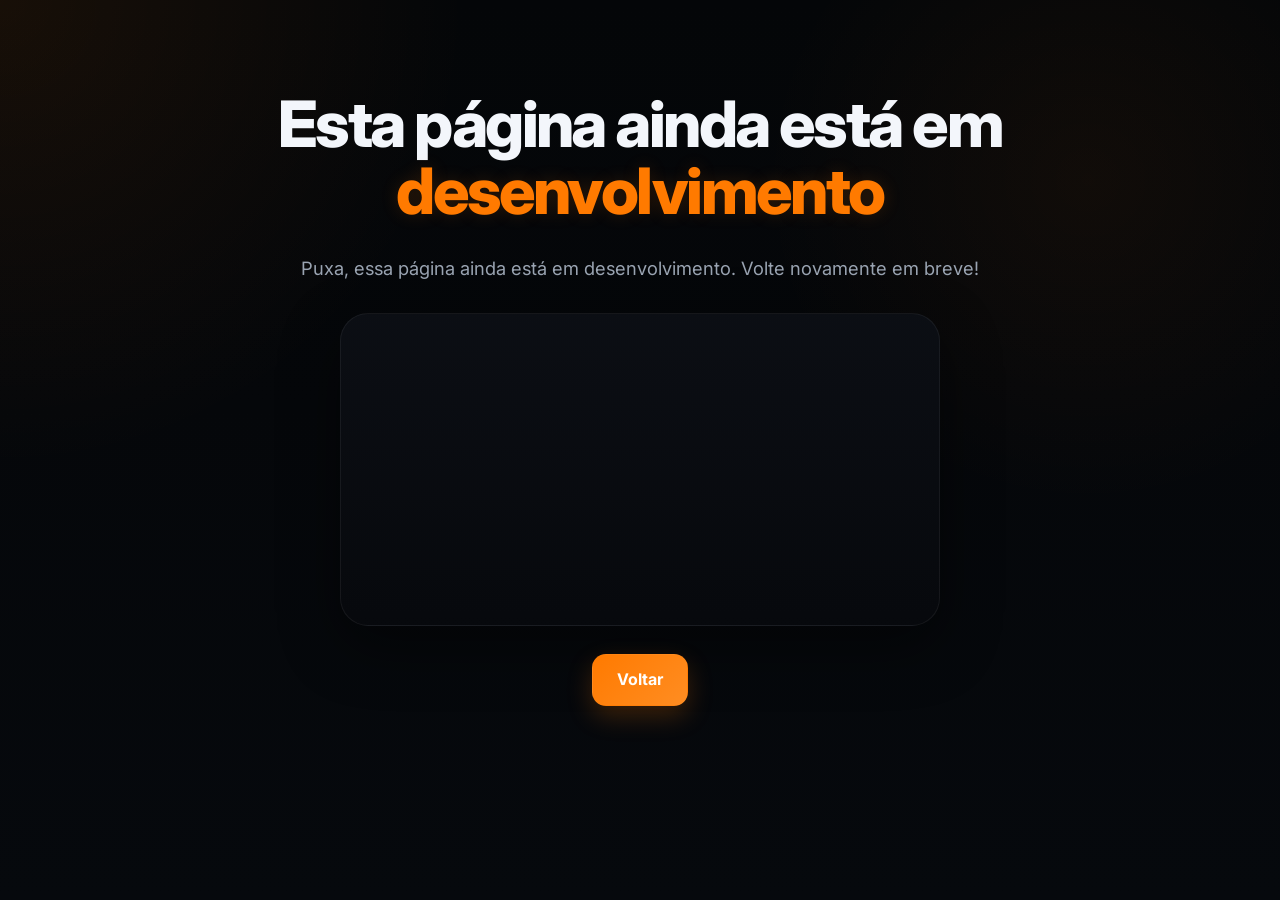
==== pages/about.html @ 9312def3 "Add files via upload" ====
<!DOCTYPE html>
<html lang="pt-BR">
<head>
  <meta charset="UTF-8" />
  <meta name="viewport" content="width=device-width, initial-scale=1.0" />
  <title>Em desenvolvimento | MovieArcade</title>

  <!-- Fonte -->
  <link rel="preconnect" href="https://fonts.googleapis.com" />
  <link rel="preconnect" href="https://fonts.gstatic.com" crossorigin />
  <link
    href="https://fonts.googleapis.com/css2?family=Inter:wght@400;500;600;700;800&display=swap"
    rel="stylesheet"
  />

  <!-- CSS -->
  <link rel="stylesheet" href="../assets/css/style.css" />

  <style>
    .dev-page {
      width: min(100% - 48px, var(--max-width));
      margin: 0 auto;
      min-height: calc(100vh - 120px);
      display: flex;
      align-items: center;
      justify-content: center;
      padding: 56px 0 40px;
    }

    .dev-content {
      width: 100%;
      max-width: 1100px;
      display: flex;
      flex-direction: column;
      align-items: center;
      gap: 28px;
      text-align: center;
    }

    .dev-title {
      font-size: clamp(2.2rem, 5vw, 4.2rem);
      line-height: 1.05;
      font-weight: 800;
      letter-spacing: -0.04em;
      color: var(--text);
    }

    .dev-title span {
      color: var(--orange);
      text-shadow: 0 0 18px rgba(255, 122, 0, 0.16);
    }

    .dev-text {
      max-width: 760px;
      color: var(--text-soft);
      font-size: clamp(1rem, 2vw, 1.15rem);
      line-height: 1.8;
    }

    .dev-media {
      width: min(60vw, 600px);
      border-radius: 28px;
      padding: 12px;
      border: 1px solid rgba(255, 255, 255, 0.06);
      background: linear-gradient(
        180deg,
        rgba(12, 15, 21, 0.95),
        rgba(7, 9, 13, 0.98)
      );
      box-shadow: var(--shadow);
    }

    .dev-video {
      width: 100%;
      display: block;
      border-radius: 20px;
      filter: brightness(0.9) contrast(1.03);
    }

    .dev-actions {
      display: flex;
      justify-content: center;
    }

    @media (max-width: 768px) {
      .dev-page {
        width: min(100% - 24px, var(--max-width));
        padding: 40px 0 32px;
      }

      .dev-media {
        width: 100%;
        padding: 8px;
      }

      .dev-actions .btn {
        width: 100%;
      }
    }
  </style>
</head>

<body>


  <!-- CONTEÚDO -->
  <main class="dev-page">
    <section class="dev-content">

      <h1 class="dev-title">
        Esta página ainda está em <span>desenvolvimento</span>
      </h1>

      <p class="dev-text">
        Puxa, essa página ainda está em desenvolvimento. Volte novamente em breve!
      </p>

      <div class="dev-media">
        <video class="dev-video" autoplay loop muted playsinline>
          <source src="../assets/img/anora.mp4" type="video/mp4" />
        </video>
      </div>

      <div class="dev-actions">
        <a href="../index.html" class="btn btn-primary">Voltar</a>
      </div>

    </section>
  </main>

</body>
</html>
---- assets/css/style.css ----
* {
  margin: 0;
  padding: 0;
  box-sizing: border-box;
}

:root {
  --bg: #05070a;
  --bg-soft: #0b0f14;
  --surface: rgba(15, 19, 26, 0.72);
  --surface-strong: #0f141b;
  --text: #f3f6fb;
  --text-soft: #9aa4b2;
  --orange: #ff7a00;
  --orange-hover: #ff9a3d;
  --orange-soft: rgba(255, 122, 0, 0.16);
  --border: rgba(255, 255, 255, 0.08);
  --shadow: 0 20px 60px rgba(0, 0, 0, 0.45);
  --max-width: 1200px;
}

html {
  scroll-behavior: smooth;
}

body {
  font-family: "Inter", Arial, Helvetica, sans-serif;
  background:
    radial-gradient(circle at top left, rgba(255, 122, 0, 0.08), transparent 30%),
    radial-gradient(circle at 85% 20%, rgba(255, 122, 0, 0.05), transparent 25%),
    linear-gradient(180deg, #040608 0%, #05070a 45%, #06090d 100%);
  color: var(--text);
  line-height: 1.6;
  min-height: 100vh;
  overflow-x: hidden;
  position: relative;
}

a {
  text-decoration: none;
  color: var(--text);
  transition: 0.25s ease;
}

a:hover {
  color: var(--orange);
}

/* Fundo decorativo */
.bg-effects {
  position: fixed;
  inset: 0;
  pointer-events: none;
  z-index: -1;
  overflow: hidden;
}

.glow {
  position: absolute;
  border-radius: 50%;
  filter: blur(80px);
}

.glow-1 {
  width: 320px;
  height: 320px;
  top: 90px;
  left: -80px;
  background: rgba(255, 122, 0, 0.12);
}

.glow-2 {
  width: 280px;
  height: 280px;
  right: -60px;
  top: 180px;
  background: rgba(255, 122, 0, 0.08);
}

.grid-overlay {
  position: absolute;
  inset: 0;
  background-image:
    linear-gradient(rgba(255, 255, 255, 0.03) 1px, transparent 1px),
    linear-gradient(90deg, rgba(255, 255, 255, 0.03) 1px, transparent 1px);
  background-size: 42px 42px;
  mask-image: linear-gradient(to bottom, rgba(0, 0, 0, 0.28), transparent 85%);
  opacity: 0.35;
}

/* Cabeçalho */
.header {
  width: min(100% - 48px, var(--max-width));
  margin: 18px auto 0;
  display: flex;
  justify-content: space-between;
  align-items: center;
  gap: 24px;
  padding: 18px 24px;
  border: 1px solid var(--border);
  border-radius: 20px;
  background: rgba(8, 10, 14, 0.72);
  backdrop-filter: blur(14px);
  box-shadow: var(--shadow);
}

.logo {
  display: flex;
  align-items: center;
  line-height: 0;
  flex-shrink: 0;
}

.logo-svg {
  width: 160px;
  height: 32px;
  display: block;
  opacity: 0.96;
  transition: transform 0.25s ease, filter 0.25s ease, opacity 0.25s ease;
}

.logo:hover .logo-svg {
  transform: scale(1.03);
  filter: drop-shadow(0 0 14px rgba(255, 122, 0, 0.28));
  opacity: 1;
}

.star {
  opacity: 0.96;
  transition: opacity 0.25s ease;
}

.logo:hover .star {
  opacity: 1;
}

.nav {
  display: flex;
  align-items: center;
  gap: 28px;
  flex-wrap: wrap;
}

.nav a {
  color: var(--text);
  font-size: 0.98rem;
  font-weight: 500;
  position: relative;
}

.nav a::after {
  content: "";
  position: absolute;
  left: 0;
  bottom: -7px;
  width: 0;
  height: 2px;
  background: var(--orange);
  border-radius: 999px;
  transition: width 0.25s ease;
}

.nav a:hover::after {
  width: 100%;
}

main {
  width: min(100% - 48px, var(--max-width));
  margin: 0 auto;
}

/* Hero principal */
.hero-landing {
  min-height: calc(100vh - 120px);
  display: grid;
  grid-template-columns: minmax(0, 1.15fr) minmax(320px, 420px);
  align-items: center;
  justify-content: space-between;
  gap: 24px;
  padding: 72px 0 56px;
}

.hero-text {
  max-width: 680px;
}

.hero-text h1 {
  font-size: clamp(2.8rem, 6vw, 5.4rem);
  line-height: 1.02;
  font-weight: 800;
  letter-spacing: -0.04em;
  margin-bottom: 22px;
}

.hero-text h1 span {
  color: var(--orange);
  text-shadow: 0 0 18px rgba(255, 122, 0, 0.16);
}

.hero-text p {
  max-width: 620px;
  color: var(--text-soft);
  font-size: clamp(1rem, 2.1vw, 1.15rem);
  margin-bottom: 34px;
}

.hero-actions {
  display: flex;
  align-items: center;
  gap: 16px;
  flex-wrap: wrap;
}

/* Botões */
.btn {
  display: inline-flex;
  align-items: center;
  justify-content: center;
  min-height: 52px;
  padding: 0 24px;
  border-radius: 14px;
  font-size: 1rem;
  font-weight: 700;
  transition: 0.25s ease;
  border: 1px solid transparent;
}

.btn-primary {
  background: linear-gradient(135deg, var(--orange) 0%, #ff8d22 100%);
  color: #fff;
  box-shadow: 0 10px 26px rgba(255, 122, 0, 0.22);
}

.btn-primary:hover {
  color: #fff;
  transform: translateY(-2px);
  box-shadow: 0 16px 34px rgba(255, 122, 0, 0.28);
}

.btn-secondary {
  background: rgba(255, 255, 255, 0.03);
  color: var(--text);
  border-color: var(--border);
}

.btn-secondary:hover {
  color: var(--text);
  border-color: rgba(255, 122, 0, 0.28);
  background: rgba(255, 122, 0, 0.06);
}

/* Bloco da direita */
.hero-visual {
  display: flex;
  justify-content: flex-start;
  align-items: center;
}

.hero-side {
  display: flex;
  flex-direction: column;
  align-items: flex-start;
  gap: 18px;
  width: 100%;
  max-width: 420px;
  transform: translateX(-14px);
}

.hero-badge {
  display: inline-flex;
  align-items: center;
  gap: 10px;
  padding: 8px 14px;
  border: 1px solid rgba(255, 122, 0, 0.22);
  border-radius: 999px;
  background: rgba(255, 122, 0, 0.08);
  color: #ffb16e;
  font-size: 0.9rem;
  font-weight: 600;
  letter-spacing: 0.02em;
  box-shadow: 0 0 0 1px rgba(255, 122, 0, 0.04) inset;
}

.hero-media {
  width: 100%;
  max-width: 420px;
  padding: 10px;
  border-radius: 28px;
  border: 1px solid rgba(255, 255, 255, 0.06);
  background: linear-gradient(180deg, rgba(12, 15, 21, 0.95), rgba(7, 9, 13, 0.98));
  box-shadow: 0 20px 50px rgba(0, 0, 0, 0.38);
}

.hero-video {
  width: 100%;
  display: block;
  border-radius: 20px;
  opacity: 0.94;
  filter: brightness(0.88) contrast(1.04);
  transition: transform 0.35s ease, opacity 0.35s ease, filter 0.35s ease;
}

.hero-media:hover .hero-video {
  transform: scale(1.02);
  opacity: 1;
  filter: brightness(0.92) contrast(1.06);
}

/* Bloco final */
.about-project {
  display: flex;
  align-items: center;
  justify-content: center;
  padding: 28px 0 40px;
}

.about-content {
  width: 80%;
  max-width: 1030px;
  margin: 0 auto;
  padding: 28px 40px;
  border: 1px solid var(--border);
  border-radius: 28px;
  background: linear-gradient(
    180deg,
    rgba(13, 17, 23, 0.88),
    rgba(10, 13, 18, 0.96)
  );
  box-shadow: var(--shadow);
  text-align: center;
}

.about-content p {
  max-width: 760px;
  margin: 0 auto;
  color: var(--text-soft);
  font-size: 1rem;
  line-height: 1.8;
  text-wrap: balance;
}

.about-content strong {
  color: var(--text);
}

/* Tablet */
@media (max-width: 1024px) {
  .hero-landing {
    grid-template-columns: 1fr;
    gap: 36px;
    padding-top: 56px;
  }

  .hero-visual {
    order: -1;
    justify-content: center;
  }

  .hero-side {
    width: 100%;
    max-width: 560px;
    margin: 0 auto;
    transform: none;
    align-items: center;
  }

  .hero-badge {
    align-self: center;
  }

  .hero-media {
    width: 100%;
    max-width: 560px;
  }

  .hero-text {
    max-width: 100%;
    text-align: center;
  }

  .hero-text p {
    margin-left: auto;
    margin-right: auto;
  }

  .hero-actions {
    justify-content: center;
  }

  .about-project {
    padding: 20px 0 36px;
  }
}

/* Celular */
@media (max-width: 768px) {
  .header {
    width: min(100% - 24px, var(--max-width));
    margin: 12px auto 0;
    padding: 18px 16px;
    border-radius: 18px;
    flex-direction: column;
    gap: 18px;
  }

  .logo {
    width: 100%;
    justify-content: center;
  }

  .logo-svg {
    width: 150px;
    height: 30px;
  }

  .nav {
    width: 100%;
    display: flex;
    justify-content: center;
    align-items: center;
    gap: 18px;
    flex-wrap: wrap;
  }

  .nav a {
    text-align: center;
  }

  main {
    width: min(100% - 24px, var(--max-width));
  }

  .hero-landing {
    min-height: auto;
    grid-template-columns: 1fr;
    padding: 36px 0 32px;
    gap: 24px;
  }

  .hero-visual {
    order: -1;
    justify-content: center;
  }

  .hero-side {
    width: 100%;
    max-width: 100%;
    transform: none;
    gap: 14px;
    align-items: center;
  }

  .hero-badge {
    align-self: center;
    font-size: 0.86rem;
    padding: 8px 12px;
    text-align: center;
  }

  .hero-media {
    width: 100%;
    max-width: 100%;
    padding: 8px;
    border-radius: 22px;
  }

  .hero-video {
    border-radius: 16px;
  }

  .hero-text {
    text-align: left;
  }

  .hero-text h1 {
    margin-bottom: 16px;
    font-size: clamp(2.4rem, 11vw, 4rem);
    line-height: 0.95;
    word-break: keep-all;
  }

  .hero-text p {
    margin-bottom: 24px;
    font-size: 1rem;
    line-height: 1.7;
  }

  .hero-actions {
    width: 100%;
    flex-direction: column;
    align-items: stretch;
  }

  .btn {
    width: 100%;
  }

  .about-project {
    padding: 20px 0 36px;
  }

  .about-content {
    padding: 22px 20px;
    border-radius: 20px;
  }

  .about-content p {
    max-width: 100%;
    font-size: 0.98rem;
    line-height: 1.75;
  }
}

@media (max-width: 480px) {
  .header {
    padding: 16px 14px;
    gap: 16px;
  }

  .logo-svg {
    width: 142px;
    height: 28px;
  }

  .nav {
    gap: 14px;
  }

  .nav a {
    font-size: 0.93rem;
  }

  .hero-landing {
    gap: 20px;
  }

  .hero-text h1 {
    font-size: 2.1rem;
    line-height: 0.98;
  }

  .hero-text p {
    font-size: 0.96rem;
  }

  .hero-badge {
    font-size: 0.78rem;
    padding: 7px 11px;
  }

  .hero-media {
    padding: 7px;
    border-radius: 18px;
  }

  .hero-video {
    border-radius: 14px;
  }
}
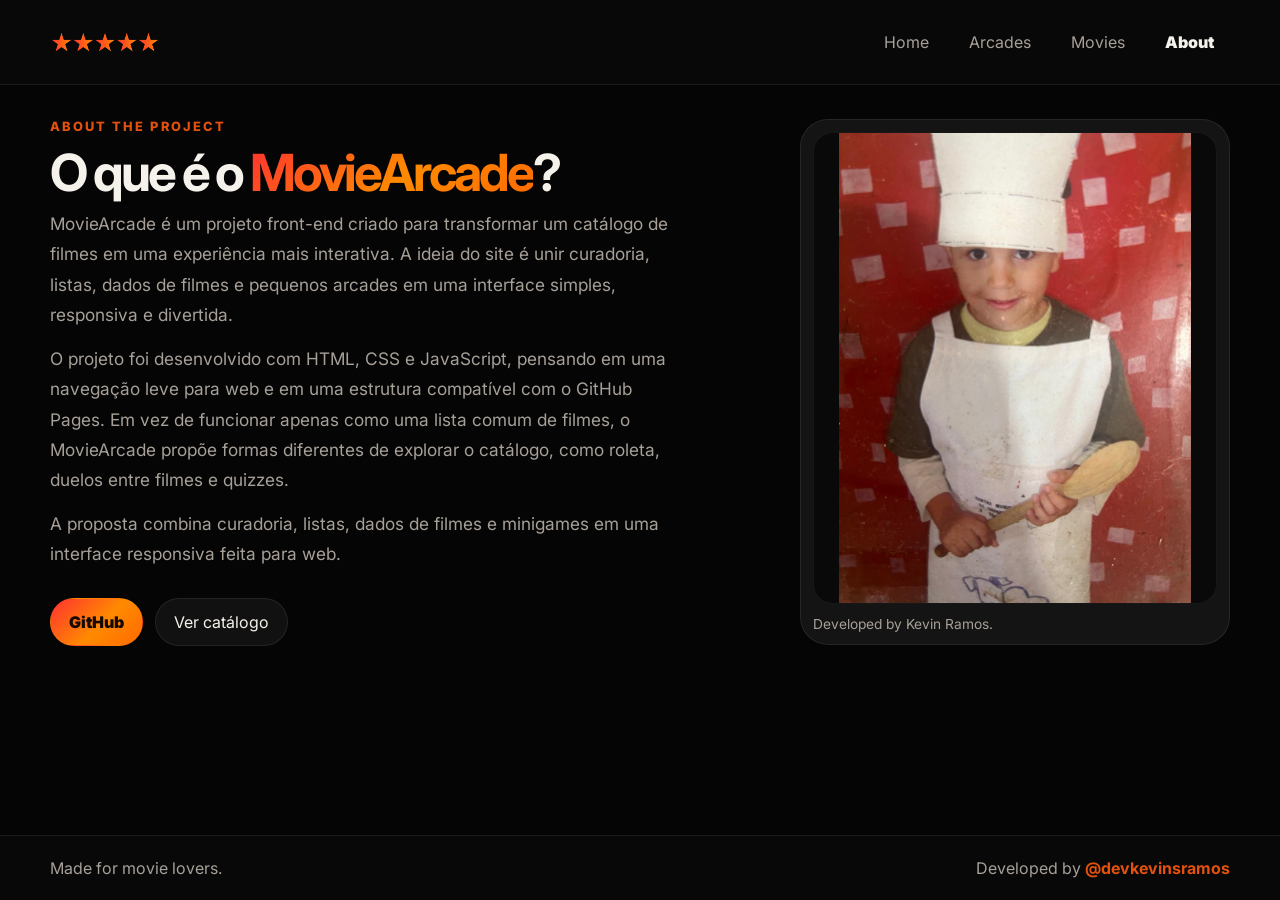
==== commit fe996b86: "Uptade V1" ====
--- a/pages/about.html
+++ b/pages/about.html
@@ -1,132 +1,78 @@
-<!DOCTYPE html>
-<html lang="pt-BR">
-<head>
-  <meta charset="UTF-8" />
-  <meta name="viewport" content="width=device-width, initial-scale=1.0" />
-  <title>Em desenvolvimento | MovieArcade</title>
-
-  <!-- Fonte -->
-  <link rel="preconnect" href="https://fonts.googleapis.com" />
-  <link rel="preconnect" href="https://fonts.gstatic.com" crossorigin />
-  <link
-    href="https://fonts.googleapis.com/css2?family=Inter:wght@400;500;600;700;800&display=swap"
-    rel="stylesheet"
-  />
-
-  <!-- CSS -->
-  <link rel="stylesheet" href="../assets/css/style.css" />
-
-  <style>
-    .dev-page {
-      width: min(100% - 48px, var(--max-width));
-      margin: 0 auto;
-      min-height: calc(100vh - 120px);
-      display: flex;
-      align-items: center;
-      justify-content: center;
-      padding: 56px 0 40px;
-    }
-
-    .dev-content {
-      width: 100%;
-      max-width: 1100px;
-      display: flex;
-      flex-direction: column;
-      align-items: center;
-      gap: 28px;
-      text-align: center;
-    }
-
-    .dev-title {
-      font-size: clamp(2.2rem, 5vw, 4.2rem);
-      line-height: 1.05;
-      font-weight: 800;
-      letter-spacing: -0.04em;
-      color: var(--text);
-    }
-
-    .dev-title span {
-      color: var(--orange);
-      text-shadow: 0 0 18px rgba(255, 122, 0, 0.16);
-    }
-
-    .dev-text {
-      max-width: 760px;
-      color: var(--text-soft);
-      font-size: clamp(1rem, 2vw, 1.15rem);
-      line-height: 1.8;
-    }
-
-    .dev-media {
-      width: min(60vw, 600px);
-      border-radius: 28px;
-      padding: 12px;
-      border: 1px solid rgba(255, 255, 255, 0.06);
-      background: linear-gradient(
-        180deg,
-        rgba(12, 15, 21, 0.95),
-        rgba(7, 9, 13, 0.98)
-      );
-      box-shadow: var(--shadow);
-    }
-
-    .dev-video {
-      width: 100%;
-      display: block;
-      border-radius: 20px;
-      filter: brightness(0.9) contrast(1.03);
-    }
-
-    .dev-actions {
-      display: flex;
-      justify-content: center;
-    }
-
-    @media (max-width: 768px) {
-      .dev-page {
-        width: min(100% - 24px, var(--max-width));
-        padding: 40px 0 32px;
-      }
-
-      .dev-media {
-        width: 100%;
-        padding: 8px;
-      }
-
-      .dev-actions .btn {
-        width: 100%;
-      }
-    }
-  </style>
-</head>
-
-<body>
-
-
-  <!-- CONTEÚDO -->
-  <main class="dev-page">
-    <section class="dev-content">
-
-      <h1 class="dev-title">
-        Esta página ainda está em <span>desenvolvimento</span>
-      </h1>
-
-      <p class="dev-text">
-        Puxa, essa página ainda está em desenvolvimento. Volte novamente em breve!
-      </p>
-
-      <div class="dev-media">
-        <video class="dev-video" autoplay loop muted playsinline>
-          <source src="../assets/img/anora.mp4" type="video/mp4" />
-        </video>
-      </div>
-
-      <div class="dev-actions">
-        <a href="../index.html" class="btn btn-primary">Voltar</a>
-      </div>
-
-    </section>
-  </main>
-
-</body>
+<!DOCTYPE html>
+<html lang="pt-BR">
+<head>
+  <meta charset="UTF-8">
+  <meta name="viewport" content="width=device-width, initial-scale=1.0">
+  <title>About | MovieArcade</title>
+  <meta name="theme-color" content="#050505">
+  <link rel="icon" type="image/svg+xml" href="../assets/img/logo_m.svg">
+  <link rel="apple-touch-icon" href="../assets/img/logo_m.svg">
+  <link rel="preconnect" href="https://fonts.googleapis.com">
+  <link rel="preconnect" href="https://fonts.gstatic.com" crossorigin>
+  <link href="https://fonts.googleapis.com/css2?family=Inter:wght@400;600;800;900&display=swap" rel="stylesheet">
+  <link rel="stylesheet" href="../assets/css/style.css">
+  
+</head>
+<body data-page="about">
+  <header class="site-header">
+    <nav class="page nav">
+      <a class="brand" data-link="index" href="../index.html">
+        <img class="brand-logo" src="../assets/img/logo_stars.svg" alt="MovieArcade">
+      </a>
+      <button class="menu-toggle" type="button" aria-label="Abrir menu" data-menu-toggle>☰</button>
+      <div class="nav-links" data-nav-links>
+        <a class="nav-link" data-link="home" href="../pages/home.html">Home</a>
+        <a class="nav-link" data-link="arcades" href="../pages/arcades.html">Arcades</a>
+        <a class="nav-link" data-link="movies" href="../pages/movies.html">Movies</a>
+        <a class="nav-link" data-link="about" href="../pages/about.html">About</a>
+      </div>
+    </nav>
+  </header>
+
+  <main class="main page">
+    <!-- About intro -->
+    <section class="about-grid">
+      <div class="reveal">
+        <p class="eyebrow">about the project</p>
+        <h1 class="section-title">O que é o <span class="title-accent">MovieArcade</span>?</h1>
+        <p class="lead">
+          MovieArcade é um projeto front-end criado para transformar um catálogo de filmes em uma experiência mais interativa.
+          A ideia do site é unir curadoria, listas, dados de filmes e pequenos arcades em uma interface simples, responsiva e divertida.        </p>
+
+        <p class="lead">
+          O projeto foi desenvolvido com HTML, CSS e JavaScript, pensando em uma navegação leve para web e em uma estrutura compatível com o GitHub Pages.
+          Em vez de funcionar apenas como uma lista comum de filmes, o MovieArcade propõe formas diferentes de explorar o catálogo, como roleta, duelos entre filmes e quizzes.
+        </p>
+
+        <p class="lead">
+          A proposta combina curadoria, listas, dados de filmes e minigames em uma interface responsiva feita para web.
+        </p>
+
+  
+
+        <div class="actions">
+          <a class="btn btn-primary" href="https://github.com/devkevinsramos/moviearcade" target="_blank" rel="noreferrer">GitHub</a>
+          <a class="btn btn-ghost" data-link="movies" href="movies.html">Ver catálogo</a>
+        </div>
+      </div>
+
+      <article class="panel media-card reveal delay">
+        <div class="media-shell">
+          <img src="../assets/img/kevin.jpeg" alt="Kevin Ramos">
+        </div>
+        <div class="media-label">
+          <span>Developed by Kevin Ramos.</span>
+        </div>
+      </article>
+    </section>
+  </main>
+
+  <footer class="footer">
+    <div class="page footer-row">
+      <span>Made for movie lovers.</span>
+      <span>Developed by <a href="https://github.com/devkevinsramos" target="_blank" rel="noreferrer">@devkevinsramos</a></span>
+    </div>
+  </footer>
+  <script src="../assets/js/script.js"></script>
+</body>
 </html>
--- a/assets/css/style.css
+++ b/assets/css/style.css
@@ -1,559 +1,1145 @@
-* {
-  margin: 0;
-  padding: 0;
-  box-sizing: border-box;
-}
-
-:root {
-  --bg: #05070a;
-  --bg-soft: #0b0f14;
-  --surface: rgba(15, 19, 26, 0.72);
-  --surface-strong: #0f141b;
-  --text: #f3f6fb;
-  --text-soft: #9aa4b2;
-  --orange: #ff7a00;
-  --orange-hover: #ff9a3d;
-  --orange-soft: rgba(255, 122, 0, 0.16);
-  --border: rgba(255, 255, 255, 0.08);
-  --shadow: 0 20px 60px rgba(0, 0, 0, 0.45);
-  --max-width: 1200px;
-}
-
-html {
-  scroll-behavior: smooth;
-}
-
-body {
-  font-family: "Inter", Arial, Helvetica, sans-serif;
-  background:
-    radial-gradient(circle at top left, rgba(255, 122, 0, 0.08), transparent 30%),
-    radial-gradient(circle at 85% 20%, rgba(255, 122, 0, 0.05), transparent 25%),
-    linear-gradient(180deg, #040608 0%, #05070a 45%, #06090d 100%);
-  color: var(--text);
-  line-height: 1.6;
-  min-height: 100vh;
-  overflow-x: hidden;
-  position: relative;
-}
-
-a {
-  text-decoration: none;
-  color: var(--text);
-  transition: 0.25s ease;
-}
-
-a:hover {
-  color: var(--orange);
-}
-
-/* Fundo decorativo */
-.bg-effects {
-  position: fixed;
-  inset: 0;
-  pointer-events: none;
-  z-index: -1;
-  overflow: hidden;
-}
-
-.glow {
-  position: absolute;
-  border-radius: 50%;
-  filter: blur(80px);
-}
-
-.glow-1 {
-  width: 320px;
-  height: 320px;
-  top: 90px;
-  left: -80px;
-  background: rgba(255, 122, 0, 0.12);
-}
-
-.glow-2 {
-  width: 280px;
-  height: 280px;
-  right: -60px;
-  top: 180px;
-  background: rgba(255, 122, 0, 0.08);
-}
-
-.grid-overlay {
-  position: absolute;
-  inset: 0;
-  background-image:
-    linear-gradient(rgba(255, 255, 255, 0.03) 1px, transparent 1px),
-    linear-gradient(90deg, rgba(255, 255, 255, 0.03) 1px, transparent 1px);
-  background-size: 42px 42px;
-  mask-image: linear-gradient(to bottom, rgba(0, 0, 0, 0.28), transparent 85%);
-  opacity: 0.35;
-}
-
-/* Cabeçalho */
-.header {
-  width: min(100% - 48px, var(--max-width));
-  margin: 18px auto 0;
-  display: flex;
-  justify-content: space-between;
-  align-items: center;
-  gap: 24px;
-  padding: 18px 24px;
-  border: 1px solid var(--border);
-  border-radius: 20px;
-  background: rgba(8, 10, 14, 0.72);
-  backdrop-filter: blur(14px);
-  box-shadow: var(--shadow);
-}
-
-.logo {
-  display: flex;
-  align-items: center;
-  line-height: 0;
-  flex-shrink: 0;
-}
-
-.logo-svg {
-  width: 160px;
-  height: 32px;
-  display: block;
-  opacity: 0.96;
-  transition: transform 0.25s ease, filter 0.25s ease, opacity 0.25s ease;
-}
-
-.logo:hover .logo-svg {
-  transform: scale(1.03);
-  filter: drop-shadow(0 0 14px rgba(255, 122, 0, 0.28));
-  opacity: 1;
-}
-
-.star {
-  opacity: 0.96;
-  transition: opacity 0.25s ease;
-}
-
-.logo:hover .star {
-  opacity: 1;
-}
-
-.nav {
-  display: flex;
-  align-items: center;
-  gap: 28px;
-  flex-wrap: wrap;
-}
-
-.nav a {
-  color: var(--text);
-  font-size: 0.98rem;
-  font-weight: 500;
-  position: relative;
-}
-
-.nav a::after {
-  content: "";
-  position: absolute;
-  left: 0;
-  bottom: -7px;
-  width: 0;
-  height: 2px;
-  background: var(--orange);
-  border-radius: 999px;
-  transition: width 0.25s ease;
-}
-
-.nav a:hover::after {
-  width: 100%;
-}
-
-main {
-  width: min(100% - 48px, var(--max-width));
-  margin: 0 auto;
-}
-
-/* Hero principal */
-.hero-landing {
-  min-height: calc(100vh - 120px);
-  display: grid;
-  grid-template-columns: minmax(0, 1.15fr) minmax(320px, 420px);
-  align-items: center;
-  justify-content: space-between;
-  gap: 24px;
-  padding: 72px 0 56px;
-}
-
-.hero-text {
-  max-width: 680px;
-}
-
-.hero-text h1 {
-  font-size: clamp(2.8rem, 6vw, 5.4rem);
-  line-height: 1.02;
-  font-weight: 800;
-  letter-spacing: -0.04em;
-  margin-bottom: 22px;
-}
-
-.hero-text h1 span {
-  color: var(--orange);
-  text-shadow: 0 0 18px rgba(255, 122, 0, 0.16);
-}
-
-.hero-text p {
-  max-width: 620px;
-  color: var(--text-soft);
-  font-size: clamp(1rem, 2.1vw, 1.15rem);
-  margin-bottom: 34px;
-}
-
-.hero-actions {
-  display: flex;
-  align-items: center;
-  gap: 16px;
-  flex-wrap: wrap;
-}
-
-/* Botões */
-.btn {
-  display: inline-flex;
-  align-items: center;
-  justify-content: center;
-  min-height: 52px;
-  padding: 0 24px;
-  border-radius: 14px;
-  font-size: 1rem;
-  font-weight: 700;
-  transition: 0.25s ease;
-  border: 1px solid transparent;
-}
-
-.btn-primary {
-  background: linear-gradient(135deg, var(--orange) 0%, #ff8d22 100%);
-  color: #fff;
-  box-shadow: 0 10px 26px rgba(255, 122, 0, 0.22);
-}
-
-.btn-primary:hover {
-  color: #fff;
-  transform: translateY(-2px);
-  box-shadow: 0 16px 34px rgba(255, 122, 0, 0.28);
-}
-
-.btn-secondary {
-  background: rgba(255, 255, 255, 0.03);
-  color: var(--text);
-  border-color: var(--border);
-}
-
-.btn-secondary:hover {
-  color: var(--text);
-  border-color: rgba(255, 122, 0, 0.28);
-  background: rgba(255, 122, 0, 0.06);
-}
-
-/* Bloco da direita */
-.hero-visual {
-  display: flex;
-  justify-content: flex-start;
-  align-items: center;
-}
-
-.hero-side {
-  display: flex;
-  flex-direction: column;
-  align-items: flex-start;
-  gap: 18px;
-  width: 100%;
-  max-width: 420px;
-  transform: translateX(-14px);
-}
-
-.hero-badge {
-  display: inline-flex;
-  align-items: center;
-  gap: 10px;
-  padding: 8px 14px;
-  border: 1px solid rgba(255, 122, 0, 0.22);
-  border-radius: 999px;
-  background: rgba(255, 122, 0, 0.08);
-  color: #ffb16e;
-  font-size: 0.9rem;
-  font-weight: 600;
-  letter-spacing: 0.02em;
-  box-shadow: 0 0 0 1px rgba(255, 122, 0, 0.04) inset;
-}
-
-.hero-media {
-  width: 100%;
-  max-width: 420px;
-  padding: 10px;
-  border-radius: 28px;
-  border: 1px solid rgba(255, 255, 255, 0.06);
-  background: linear-gradient(180deg, rgba(12, 15, 21, 0.95), rgba(7, 9, 13, 0.98));
-  box-shadow: 0 20px 50px rgba(0, 0, 0, 0.38);
-}
-
-.hero-video {
-  width: 100%;
-  display: block;
-  border-radius: 20px;
-  opacity: 0.94;
-  filter: brightness(0.88) contrast(1.04);
-  transition: transform 0.35s ease, opacity 0.35s ease, filter 0.35s ease;
-}
-
-.hero-media:hover .hero-video {
-  transform: scale(1.02);
-  opacity: 1;
-  filter: brightness(0.92) contrast(1.06);
-}
-
-/* Bloco final */
-.about-project {
-  display: flex;
-  align-items: center;
-  justify-content: center;
-  padding: 28px 0 40px;
-}
-
-.about-content {
-  width: 80%;
-  max-width: 1030px;
-  margin: 0 auto;
-  padding: 28px 40px;
-  border: 1px solid var(--border);
-  border-radius: 28px;
-  background: linear-gradient(
-    180deg,
-    rgba(13, 17, 23, 0.88),
-    rgba(10, 13, 18, 0.96)
-  );
-  box-shadow: var(--shadow);
-  text-align: center;
-}
-
-.about-content p {
-  max-width: 760px;
-  margin: 0 auto;
-  color: var(--text-soft);
-  font-size: 1rem;
-  line-height: 1.8;
-  text-wrap: balance;
-}
-
-.about-content strong {
-  color: var(--text);
-}
-
-/* Tablet */
-@media (max-width: 1024px) {
-  .hero-landing {
-    grid-template-columns: 1fr;
-    gap: 36px;
-    padding-top: 56px;
-  }
-
-  .hero-visual {
-    order: -1;
-    justify-content: center;
-  }
-
-  .hero-side {
-    width: 100%;
-    max-width: 560px;
-    margin: 0 auto;
-    transform: none;
-    align-items: center;
-  }
-
-  .hero-badge {
-    align-self: center;
-  }
-
-  .hero-media {
-    width: 100%;
-    max-width: 560px;
-  }
-
-  .hero-text {
-    max-width: 100%;
-    text-align: center;
-  }
-
-  .hero-text p {
-    margin-left: auto;
-    margin-right: auto;
-  }
-
-  .hero-actions {
-    justify-content: center;
-  }
-
-  .about-project {
-    padding: 20px 0 36px;
-  }
-}
-
-/* Celular */
-@media (max-width: 768px) {
-  .header {
-    width: min(100% - 24px, var(--max-width));
-    margin: 12px auto 0;
-    padding: 18px 16px;
-    border-radius: 18px;
-    flex-direction: column;
-    gap: 18px;
-  }
-
-  .logo {
-    width: 100%;
-    justify-content: center;
-  }
-
-  .logo-svg {
-    width: 150px;
-    height: 30px;
-  }
-
-  .nav {
-    width: 100%;
-    display: flex;
-    justify-content: center;
-    align-items: center;
-    gap: 18px;
-    flex-wrap: wrap;
-  }
-
-  .nav a {
-    text-align: center;
-  }
-
-  main {
-    width: min(100% - 24px, var(--max-width));
-  }
-
-  .hero-landing {
-    min-height: auto;
-    grid-template-columns: 1fr;
-    padding: 36px 0 32px;
-    gap: 24px;
-  }
-
-  .hero-visual {
-    order: -1;
-    justify-content: center;
-  }
-
-  .hero-side {
-    width: 100%;
-    max-width: 100%;
-    transform: none;
-    gap: 14px;
-    align-items: center;
-  }
-
-  .hero-badge {
-    align-self: center;
-    font-size: 0.86rem;
-    padding: 8px 12px;
-    text-align: center;
-  }
-
-  .hero-media {
-    width: 100%;
-    max-width: 100%;
-    padding: 8px;
-    border-radius: 22px;
-  }
-
-  .hero-video {
-    border-radius: 16px;
-  }
-
-  .hero-text {
-    text-align: left;
-  }
-
-  .hero-text h1 {
-    margin-bottom: 16px;
-    font-size: clamp(2.4rem, 11vw, 4rem);
-    line-height: 0.95;
-    word-break: keep-all;
-  }
-
-  .hero-text p {
-    margin-bottom: 24px;
-    font-size: 1rem;
-    line-height: 1.7;
-  }
-
-  .hero-actions {
-    width: 100%;
-    flex-direction: column;
-    align-items: stretch;
-  }
-
-  .btn {
-    width: 100%;
-  }
-
-  .about-project {
-    padding: 20px 0 36px;
-  }
-
-  .about-content {
-    padding: 22px 20px;
-    border-radius: 20px;
-  }
-
-  .about-content p {
-    max-width: 100%;
-    font-size: 0.98rem;
-    line-height: 1.75;
-  }
-}
-
-@media (max-width: 480px) {
-  .header {
-    padding: 16px 14px;
-    gap: 16px;
-  }
-
-  .logo-svg {
-    width: 142px;
-    height: 28px;
-  }
-
-  .nav {
-    gap: 14px;
-  }
-
-  .nav a {
-    font-size: 0.93rem;
-  }
-
-  .hero-landing {
-    gap: 20px;
-  }
-
-  .hero-text h1 {
-    font-size: 2.1rem;
-    line-height: 0.98;
-  }
-
-  .hero-text p {
-    font-size: 0.96rem;
-  }
-
-  .hero-badge {
-    font-size: 0.78rem;
-    padding: 7px 11px;
-  }
-
-  .hero-media {
-    padding: 7px;
-    border-radius: 18px;
-  }
-
-  .hero-video {
-    border-radius: 14px;
-  }
+/* =====================================================
+   MovieArcade - Global Styles
+   Base visual system for all pages
+   ===================================================== */
+
+/* ---------- Theme ---------- */
+
+:root {
+  --bg: #050505;
+  --bg-soft: #080808;
+  --bg-elevated: #101010;
+
+  --card: #141414;
+  --card-hover: #181818;
+
+  --line: rgba(255, 255, 255, 0.08);
+
+  --text: #f5f1eb;
+  --muted: #a7a099;
+
+  --orange: #ff6a00;
+  --orange-strong: #ff8a00;
+  --orange-soft: #ff5b0ee3;
+  --orange-gradient: linear-gradient(135deg, #ff3131 0%, #ff8a00 55%, #ff6a00 100%);
+
+  --radius-lg: 28px;
+  --radius-md: 22px;
+  --radius-sm: 16px;
+
+  --shadow: 0 20px 50px rgba(0, 0, 0, 0.35);
+
+  --max-width: 1180px;
+}
+
+/* ---------- Reset ---------- */
+
+* {
+  box-sizing: border-box;
+}
+
+html {
+  scroll-behavior: smooth;
+}
+
+body {
+  margin: 0;
+  min-height: 100vh;
+  display: flex;
+  flex-direction: column;
+  overflow-x: hidden;
+  background: var(--bg);
+  color: var(--text);
+  font-family: Inter, system-ui, -apple-system, BlinkMacSystemFont, "Segoe UI", sans-serif;
+}
+
+img,
+video {
+  display: block;
+  max-width: 100%;
+}
+
+a {
+  color: inherit;
+  text-decoration: none;
+}
+
+button,
+input {
+  font: inherit;
+}
+
+/* ---------- Shared layout ---------- */
+
+.page {
+  width: min(var(--max-width), calc(100% - 32px));
+  margin: 0 auto;
+}
+
+.main {
+  flex: 1;
+  padding: 34px 0 44px;
+}
+
+.section-spacing {
+  margin-top: 34px;
+}
+
+/* ---------- Header ---------- */
+
+.site-header {
+  position: sticky;
+  top: 0;
+  z-index: 50;
+  background: var(--bg-soft);
+  border-bottom: 1px solid var(--line);
+}
+
+.nav {
+  min-height: 84px;
+  display: flex;
+  align-items: center;
+  justify-content: space-between;
+  gap: 20px;
+}
+
+.brand {
+  display: inline-flex;
+  align-items: center;
+  gap: 14px;
+  font-weight: 900;
+  letter-spacing: 0.02em;
+}
+
+.brand-logo {
+  width: 110px;
+  height: auto;
+  transition: transform 0.25s ease, letter-spacing 0.25s ease;
+  transform-origin: center;
+}
+
+.brand:hover .brand-logo {
+  transform: translateY(-2px) scale(1.04) rotate(-1deg);
+}
+
+.nav-links {
+  display: flex;
+  align-items: center;
+  gap: 8px;
+}
+
+.nav-link {
+  padding: 11px 16px;
+  border-radius: 999px;
+  color: var(--muted);
+  transition: 0.2s ease;
+}
+
+.nav-link:hover {
+  color: var(--text);
+  background: rgba(255, 255, 255, 0.04);
+  box-shadow: none;
+}
+
+.nav-link.active {
+  color: var(--text);
+  background: transparent;
+  box-shadow: none;
+  font-weight: 900;
+}
+
+.menu-toggle {
+  display: none;
+  align-items: center;
+  justify-content: center;
+  width: 48px;
+  height: 48px;
+  border: 1px solid var(--line);
+  border-radius: 14px;
+  background: #121212;
+  color: var(--text);
+  cursor: pointer;
+}
+
+/* ---------- Footer ---------- */
+
+.footer {
+  margin-top: auto;
+  background: var(--bg-soft);
+  border-top: 1px solid var(--line);
+  padding: 22px 0;
+  color: var(--muted);
+}
+
+.footer-row {
+  display: flex;
+  justify-content: space-between;
+  gap: 16px;
+  flex-wrap: wrap;
+}
+
+.footer a {
+  color: var(--orange-soft);
+  font-weight: 700;
+}
+
+.footer a:hover {
+  color: var(--text);
+}
+
+/* ---------- Typography ---------- */
+
+.eyebrow {
+  margin: 0 0 14px;
+  color: var(--orange-soft);
+  font-size: 0.8rem;
+  font-weight: 800;
+  letter-spacing: 0.16em;
+  text-transform: uppercase;
+}
+
+.title {
+  margin: 0 0 18px;
+  font-size: clamp(2.5rem, 7vw, 5.9rem);
+  line-height: 0.92;
+  letter-spacing: -0.07em;
+}
+
+.title-accent {
+  background: var(--orange-gradient);
+  -webkit-background-clip: text;
+  background-clip: text;
+  color: transparent;
+}
+
+.section-title {
+  margin: 0 0 12px;
+  font-size: clamp(2rem, 4vw, 4rem);
+  line-height: 0.96;
+  letter-spacing: -0.06em;
+}
+
+.section-subtitle {
+  margin: 0;
+  color: var(--muted);
+  font-size: 1.05rem;
+  line-height: 1.75;
+  max-width: 720px;
+}
+
+.lead {
+  margin: 0;
+  color: var(--muted);
+  font-size: 1.08rem;
+  line-height: 1.75;
+}
+
+/* ---------- Buttons ---------- */
+
+.actions,
+.toolbar {
+  display: flex;
+  align-items: center;
+  gap: 12px;
+  flex-wrap: wrap;
+}
+
+.actions {
+  margin-top: 28px;
+}
+
+.btn {
+  min-height: 48px;
+  padding: 12px 18px;
+  border: 1px solid var(--line);
+  border-radius: 999px;
+  display: inline-flex;
+  align-items: center;
+  justify-content: center;
+  gap: 8px;
+  background: #151515;
+  color: var(--text);
+  cursor: pointer;
+  transition: 0.2s ease;
+}
+
+.btn:hover {
+  transform: translateY(-2px);
+  border-color: rgba(255, 106, 0, 0.34);
+}
+
+.btn-primary {
+  border-color: transparent;
+  background: var(--orange-gradient);
+  color: #150900;
+  font-weight: 900;
+}
+
+.btn-primary:hover {
+  box-shadow: 0 5px 5px rgba(46, 46, 46, 0.22);
+}
+
+.btn-ghost {
+  background: #111111;
+}
+
+.btn-small {
+  min-height: 38px;
+  padding: 8px 12px;
+  font-size: 0.92rem;
+}
+
+/* ---------- Cards and panels ---------- */
+
+.card,
+.panel {
+  background: var(--card);
+  border: 1px solid var(--line);
+  border-radius: var(--radius-lg);
+}
+
+.card {
+  padding: 24px;
+  transition: 0.2s ease;
+}
+
+.card:hover {
+  transform: translateY(-4px);
+  background: var(--card-hover);
+}
+
+.panel {
+  padding: 16px;
+}
+
+.card h3,
+.panel h3 {
+  margin: 0 0 10px;
+  font-size: 1.3rem;
+}
+
+.card p,
+.panel p {
+  margin: 0;
+  color: var(--muted);
+  line-height: 1.7;
+}
+
+.kicker {
+  display: inline-flex;
+  margin-bottom: 14px;
+  padding: 8px 14px;
+  border: 1px solid rgba(255, 106, 0, 0.22);
+  border-radius: 999px;
+  color: var(--orange-soft);
+  background: rgba(255, 106, 0, 0.08);
+  font-weight: 700;
+}
+
+/* ---------- Grids ---------- */
+
+.grid {
+  display: grid;
+  gap: 18px;
+}
+
+.grid-2 {
+  grid-template-columns: repeat(2, minmax(0, 1fr));
+}
+
+.grid-3 {
+  grid-template-columns: repeat(3, minmax(0, 1fr));
+}
+
+.toolbar {
+  justify-content: space-between;
+  margin-bottom: 18px;
+}
+
+/* ---------- Hero and media cards ---------- */
+
+.hero {
+  min-height: calc(100vh - 84px);
+  display: grid;
+  place-items: center;
+  padding: 48px 0;
+}
+
+.hero-grid,
+.spotlight {
+  display: grid;
+  grid-template-columns: 1.05fr 0.95fr;
+  gap: 28px;
+  align-items: center;
+}
+
+.media-card {
+  padding: 16px;
+}
+
+.media-shell {
+  overflow: hidden;
+  border-radius: 20px;
+  border: 1px solid rgba(255, 255, 255, 0.06);
+  background: #090909;
+}
+
+.media-shell video {
+  width: 100%;
+  height: 100%;
+  object-fit: cover;
+  aspect-ratio: 4 / 3;
+}
+
+.media-label {
+  display: flex;
+  justify-content: space-between;
+  gap: 12px;
+  margin-top: 14px;
+  color: var(--muted);
+  font-size: 0.95rem;
+}
+
+.media-quote {
+  font-style: italic;
+  color: var(--muted);
+  opacity: 0.9;
+}
+
+/* ---------- About page ---------- */
+
+.about-grid {
+  display: grid;
+  grid-template-columns: 1.08fr 0.82fr;
+  gap: 42px;
+  align-items: center;
+}
+
+.about-grid .media-card {
+  width: 100%;
+  max-width: 430px;
+  justify-self: end;
+  padding: 12px;
+}
+
+.about-grid .media-shell {
+  display: flex;
+  align-items: center;
+  justify-content: center;
+  background: #090909;
+  border-radius: 20px;
+  overflow: hidden;
+}
+
+.about-grid .media-shell img {
+  width: 100%;
+  height: auto;
+  max-height: 470px;
+  object-fit: contain;
+  display: block;
+}
+
+.about-grid .media-label {
+  margin-top: 12px;
+  font-size: 0.86rem;
+}
+
+.about-grid .lead {
+  max-width: 620px;
+}
+
+.about-grid .lead + .lead {
+  margin-top: 14px;
+}
+
+/* ---------- Featured spotlight ---------- */
+
+.spotlight {
+  padding: 18px;
+}
+
+.spotlight-media {
+  overflow: hidden;
+  border-radius: 24px;
+  background: #090909;
+}
+
+.spotlight-media video {
+  width: 100%;
+  height: 100%;
+  min-height: 360px;
+  object-fit: cover;
+}
+
+.spotlight-content {
+  padding: 14px 10px;
+}
+
+.spotlight-content .btn {
+  margin-top: 18px;
+}
+
+.meta-row {
+  display: flex;
+  gap: 10px;
+  flex-wrap: wrap;
+  margin: 24px 0;
+}
+
+.meta-pill {
+  padding: 10px 14px;
+  border: 1px solid var(--line);
+  border-radius: 999px;
+  color: var(--muted);
+  background: #141414;
+}
+
+/* ---------- Home roulette visual card ---------- */
+
+.roulette-preview-card {
+  display: grid;
+  place-items: center;
+  min-height: 360px;
+  border-radius: 24px;
+  background:
+    radial-gradient(circle at center, rgba(255, 106, 0, 0.10), transparent 45%),
+    #0d0d0d;
+  border: 1px solid var(--line);
+}
+
+.roulette-preview {
+  position: relative;
+  width: min(76vw, 330px);
+  height: min(76vw, 330px);
+  display: grid;
+  place-items: center;
+}
+
+.roulette-preview-wheel {
+  width: 100%;
+  height: 100%;
+  border-radius: 50%;
+  border: 12px solid #141414;
+  background: conic-gradient(
+    #ff3131 0deg 45deg,
+    #ff8a00 45deg 90deg,
+    #151515 90deg 135deg,
+    #ff6a00 135deg 180deg,
+    #ff3131 180deg 225deg,
+    #ff8a00 225deg 270deg,
+    #151515 270deg 315deg,
+    #ff6a00 315deg 360deg
+  );
+  animation: roulettePreviewSpin 10s linear infinite;
+  box-shadow: var(--shadow);
+}
+
+.roulette-preview-center {
+  position: absolute;
+  width: 112px;
+  height: 112px;
+  display: grid;
+  place-items: center;
+  border-radius: 50%;
+  background: #070707;
+  border: 1px solid var(--line);
+  color: var(--text);
+  font-weight: 900;
+  text-align: center;
+}
+
+.roulette-preview-pointer {
+  position: absolute;
+  left: -6px;
+  top: 50%;
+  transform: translateY(-50%);
+  border-top: 17px solid transparent;
+  border-bottom: 17px solid transparent;
+  border-left: 34px solid var(--orange-strong);
+  z-index: 3;
+}
+
+@keyframes roulettePreviewSpin {
+  to {
+    transform: rotate(360deg);
+  }
+}
+
+/* ---------- Arcade preview cards ---------- */
+
+.arcade-card {
+  display: flex;
+  flex-direction: column;
+  justify-content: space-between;
+  min-height: 220px;
+}
+
+.arcade-card strong {
+  display: inline-block;
+  margin-bottom: 10px;
+  font-size: 1.1rem;
+}
+
+.arcade-card .status {
+  margin-top: 18px;
+  color: var(--orange-soft);
+  font-weight: 700;
+}
+
+/* ---------- Movie cards ---------- */
+
+.movie-card {
+  display: block;
+}
+
+.movie-card-top {
+  display: grid;
+  grid-template-columns: 128px 1fr;
+  gap: 18px;
+  align-items: start;
+}
+
+.movie-poster {
+  width: 128px;
+  min-height: 190px;
+  aspect-ratio: 2 / 3;
+}
+
+.poster {
+  min-height: 176px;
+  border-radius: 16px;
+  display: grid;
+  place-items: center;
+  padding: 0 !important;
+  overflow: hidden;
+  background: #101010 !important;
+  border: 1px solid var(--line);
+  color: #fff3ea;
+  font-weight: 900;
+  font-size: 1.1rem;
+  text-align: center;
+  letter-spacing: -0.04em;
+}
+
+.poster img {
+  width: 100%;
+  height: 100%;
+  min-height: inherit;
+  object-fit: cover;
+  border-radius: inherit;
+}
+
+.movie-meta {
+  margin: 8px 0 10px;
+  color: var(--muted);
+  font-size: 0.95rem;
+}
+
+.movie-info p + p {
+  margin-top: 8px;
+}
+
+.movie-info strong {
+  color: var(--text);
+}
+
+.movie-synopsis {
+  margin-top: 18px !important;
+  padding-top: 16px;
+  border-top: 1px solid var(--line);
+  display: -webkit-box;
+  -webkit-box-orient: vertical;
+  overflow: hidden;
+}
+
+.movie-card p {
+  margin-bottom: 18px;
+}
+
+/* ---------- Search ---------- */
+
+.search {
+  width: min(100%, 460px);
+  min-height: 50px;
+  padding: 12px 16px;
+  border: 1px solid var(--line);
+  border-radius: 999px;
+  outline: none;
+  background: #101010;
+  color: var(--text);
+}
+
+.search:focus {
+  border-color: rgba(255, 106, 0, 0.42);
+}
+
+.count-badge {
+  padding: 10px 14px;
+  border: 1px solid var(--line);
+  border-radius: 999px;
+  color: var(--orange-soft);
+  background: #111111;
+}
+
+/* ---------- Placeholder / empty states ---------- */
+
+.empty,
+.placeholder-box {
+  padding: 26px;
+  border: 1px dashed rgba(255, 255, 255, 0.14);
+  border-radius: var(--radius-lg);
+  color: var(--muted);
+  background: #0e0e0e;
+}
+
+.placeholder-box h3 {
+  margin-top: 0;
+}
+
+/* ---------- Load more ---------- */
+
+.load-more-row {
+  display: flex;
+  justify-content: center;
+  margin-top: 24px;
+}
+
+/* ---------- Lists ---------- */
+
+.lists-preview {
+  margin-top: 38px;
+}
+
+.list-card {
+  min-height: 100%;
+}
+
+.movie-list {
+  display: grid;
+  gap: 10px;
+  margin: 18px 0 0;
+  padding: 0;
+  list-style: none;
+}
+
+.movie-list li {
+  display: flex;
+  justify-content: space-between;
+  gap: 16px;
+  padding: 12px 0;
+  border-bottom: 1px solid var(--line);
+  color: var(--text);
+}
+
+.movie-list small {
+  color: var(--orange-soft);
+}
+
+/* ---------- Quiz pages ---------- */
+
+.mode-tabs {
+  display: flex;
+  gap: 10px;
+  flex-wrap: wrap;
+  margin-top: 24px;
+}
+
+.mode-tabs .active {
+  background: var(--orange-gradient);
+  color: #150900;
+  font-weight: 900;
+}
+
+.quiz-header {
+  display: flex;
+  justify-content: space-between;
+  align-items: center;
+  gap: 12px;
+  flex-wrap: wrap;
+  margin-bottom: 22px;
+}
+
+.quiz-question {
+  margin-bottom: 20px;
+}
+
+.quiz-options {
+  display: grid;
+  gap: 10px;
+}
+
+.quiz-option {
+  width: 100%;
+  justify-content: flex-start;
+  text-align: left;
+}
+
+.quiz-option.correct {
+  border-color: rgba(80, 220, 120, 0.8);
+  background: rgba(80, 220, 120, 0.16);
+}
+
+.quiz-option.wrong {
+  border-color: rgba(255, 70, 70, 0.8);
+  background: rgba(255, 70, 70, 0.14);
+}
+
+.quiz-poster {
+  width: min(260px, 100%);
+  aspect-ratio: 2 / 3;
+  margin-bottom: 18px;
+}
+
+.poster-blur {
+  filter: blur(13px);
+  transform: scale(0.98);
+}
+
+/* ---------- Selection controls ---------- */
+
+.selector-layout {
+  display: grid;
+  grid-template-columns: 0.95fr 1.05fr;
+  gap: 18px;
+  align-items: start;
+}
+
+.selector-panel {
+  display: grid;
+  gap: 16px;
+}
+
+.pool-grid,
+.selected-grid {
+  display: flex;
+  gap: 8px;
+  flex-wrap: wrap;
+}
+
+.selected-pill {
+  display: inline-flex;
+  padding: 8px 11px;
+  border: 1px solid rgba(255, 106, 0, 0.18);
+  border-radius: 999px;
+  background: rgba(255, 106, 0, 0.08);
+  color: var(--orange-soft);
+  font-size: 0.9rem;
+}
+
+/* ---------- Roulette page ---------- */
+
+.roulette-stage {
+  display: grid;
+  place-items: center;
+  gap: 18px;
+  text-align: center;
+}
+
+.roulette-wheel {
+  position: relative;
+  width: min(76vw, 380px);
+  height: min(76vw, 380px);
+  border: 12px solid #121212;
+  border-radius: 50%;
+  box-shadow: var(--shadow), inset 0 0 0 2px rgba(255, 255, 255, 0.08);
+  transition: transform 1.2s cubic-bezier(0.15, 0.9, 0.25, 1);
+}
+
+.roulette-wheel::before {
+  content: "";
+  position: absolute;
+  top: -22px;
+  left: 50%;
+  width: 0;
+  height: 0;
+  transform: translateX(-50%);
+  border-left: 16px solid transparent;
+  border-right: 16px solid transparent;
+  border-top: 30px solid var(--orange-strong);
+  filter: drop-shadow(0 8px 10px rgba(0, 0, 0, 0.5));
+}
+
+.roulette-center {
+  position: absolute;
+  inset: 50%;
+  width: 150px;
+  min-height: 78px;
+  transform: translate(-50%, -50%);
+  display: grid;
+  place-items: center;
+  padding: 14px;
+  border-radius: 999px;
+  background: #080808;
+  border: 1px solid var(--line);
+  color: var(--text);
+  font-weight: 900;
+}
+
+/* ---------- Versus page ---------- */
+
+.versus-arena {
+  display: grid;
+  grid-template-columns: 1fr auto 1fr;
+  gap: 18px;
+  align-items: center;
+}
+
+.versus-card {
+  display: grid;
+  gap: 14px;
+  min-height: auto;
+}
+
+.versus-poster {
+  aspect-ratio: 2 / 3;
+  min-height: 280px;
+}
+
+.versus-mark {
+  width: 64px;
+  height: 64px;
+  display: grid;
+  place-items: center;
+  border-radius: 50%;
+  background: var(--orange-gradient);
+  color: #150900;
+  font-weight: 900;
+}
+
+.final-winner {
+  grid-column: 1 / -1;
+  text-align: center;
+}
+
+.final-poster {
+  width: min(260px, 100%);
+  aspect-ratio: 2 / 3;
+  margin: 18px auto;
+}
+
+/* ---------- Page animation ---------- */
+
+.reveal {
+  opacity: 0;
+  transform: translateY(18px);
+  animation: reveal 0.7s ease forwards;
+}
+
+.reveal.delay {
+  animation-delay: 0.12s;
+}
+
+@keyframes reveal {
+  to {
+    opacity: 1;
+    transform: none;
+  }
+}
+
+/* =====================================================
+   Responsive
+   ===================================================== */
+
+@media (max-width: 920px) {
+  .menu-toggle {
+    display: inline-flex;
+  }
+
+  .nav {
+    min-height: 74px;
+  }
+
+  .nav-links {
+    position: fixed;
+    top: 74px;
+    left: 16px;
+    right: 16px;
+    display: none;
+    flex-direction: column;
+    align-items: stretch;
+    padding: 12px;
+    background: #0d0d0d;
+    border: 1px solid var(--line);
+    border-radius: 20px;
+    box-shadow: var(--shadow);
+  }
+
+  .nav-links.open {
+    display: flex;
+  }
+
+  .nav-link {
+    text-align: center;
+  }
+
+  .brand-logo {
+    width: 96px;
+  }
+
+  .hero-grid,
+  .about-grid,
+  .spotlight,
+  .grid-2,
+  .grid-3 {
+    grid-template-columns: 1fr;
+  }
+
+  .about-grid {
+    gap: 28px;
+  }
+
+  .about-grid .media-card {
+    max-width: 420px;
+    justify-self: center;
+  }
+
+  .about-grid .media-shell img {
+    max-height: 440px;
+  }
+
+  .spotlight-media video {
+    min-height: 280px;
+  }
+
+  .selector-layout {
+    grid-template-columns: 1fr;
+  }
+
+  .roulette-stage,
+  .versus-arena {
+    order: -1;
+  }
+
+  .versus-arena {
+    grid-template-columns: 1fr;
+  }
+
+  .versus-mark {
+    margin: 0 auto;
+  }
+
+  .quiz-poster {
+    width: min(240px, 100%);
+    min-height: 320px;
+  }
+}
+
+@media (max-width: 620px) {
+  .page {
+    width: min(var(--max-width), calc(100% - 22px));
+  }
+
+  .main {
+    padding: 28px 0 38px;
+  }
+
+  .hero {
+    padding: 34px 0;
+  }
+
+  .title {
+    font-size: clamp(2.8rem, 15vw, 4.5rem);
+  }
+
+  .section-title {
+    font-size: clamp(2.2rem, 12vw, 3.2rem);
+  }
+
+  .lead,
+  .section-subtitle {
+    font-size: 1rem;
+  }
+
+  .actions {
+    margin-top: 24px;
+  }
+
+  .media-label {
+    flex-direction: column;
+  }
+
+  .footer-row {
+    flex-direction: column;
+  }
+
+  .about-grid .media-card {
+    max-width: 340px;
+    padding: 10px;
+  }
+
+  .about-grid .media-shell img {
+    max-height: 390px;
+  }
+
+  .about-grid .media-label {
+    font-size: 0.8rem;
+  }
+
+  .movie-card-top {
+    grid-template-columns: 92px 1fr;
+  }
+
+  .movie-poster {
+    width: 92px;
+    min-height: 138px;
+  }
+
+  .movie-card {
+    padding: 18px;
+  }
+
+  .poster {
+    min-height: 116px;
+    font-size: 1rem;
+  }
+
+  .roulette-preview-card {
+    min-height: 280px;
+  }
+
+  .roulette-preview {
+    width: min(72vw, 260px);
+    height: min(72vw, 260px);
+  }
+
+  .roulette-preview-center {
+    width: 92px;
+    height: 92px;
+    font-size: 0.9rem;
+  }
+
+  .roulette-wheel {
+    width: min(72vw, 290px);
+    height: min(72vw, 290px);
+  }
+
+  .roulette-center {
+    width: 120px;
+    min-height: 62px;
+    font-size: 0.9rem;
+  }
+
+  .versus-card {
+    padding: 14px;
+    gap: 10px;
+  }
+
+  .versus-poster {
+    min-height: 210px;
+  }
+
+  .versus-card h3 {
+    font-size: 1rem;
+  }
+
+  .versus-card .btn {
+    min-height: 42px;
+    padding: 10px 14px;
+  }
+
+  .versus-mark {
+    width: 52px;
+    height: 52px;
+    font-size: 0.9rem;
+  }
 }
